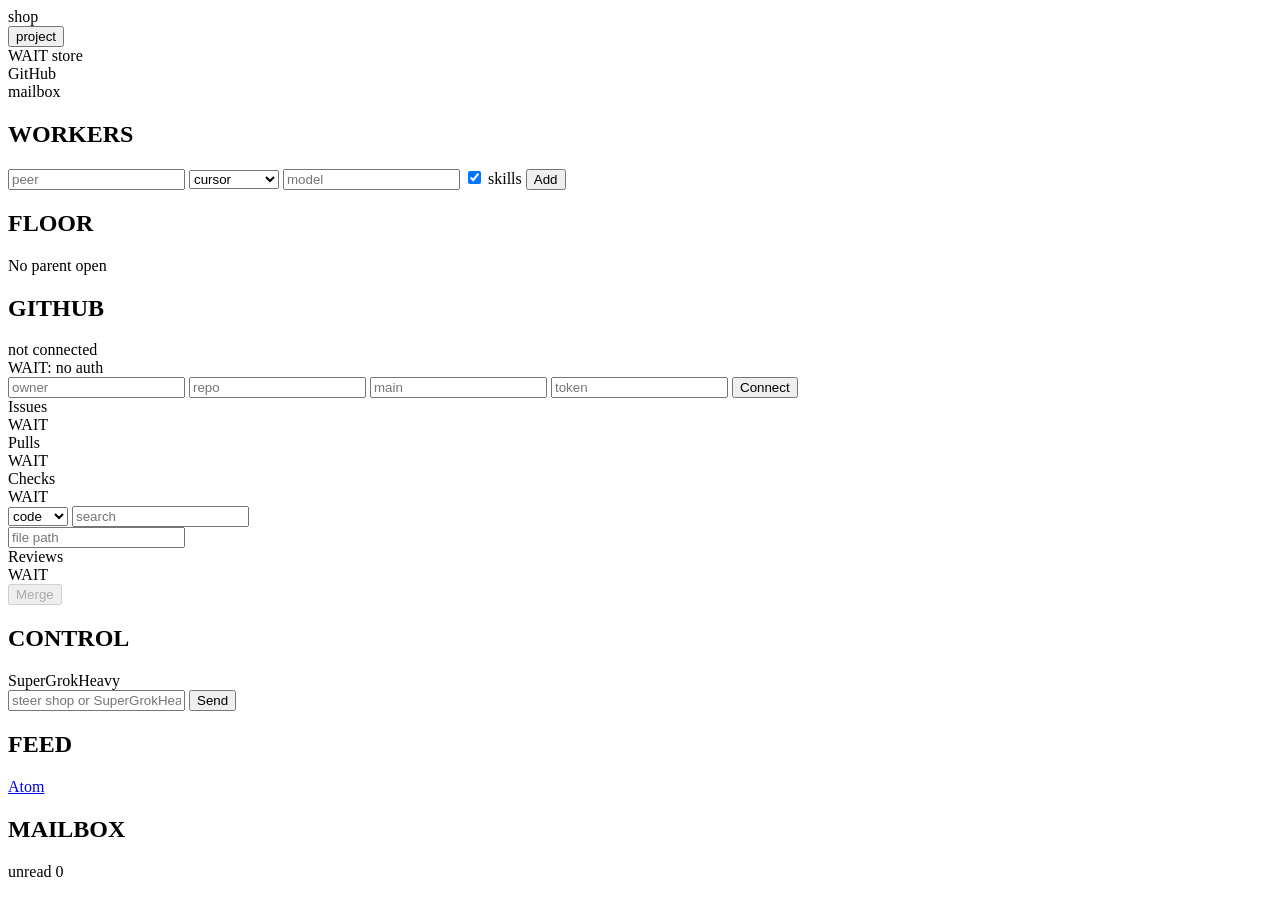
==== src/ui.html @ 8380adb8 "Add command center with SuperGrokHeavy control and project picker. Rewrite shop ui as one typographi" ====
<!DOCTYPE html>
<html lang="en">
<head>
  <meta charset="utf-8">
  <meta name="viewport" content="width=device-width, initial-scale=1">
  <title>shop</title>
  <link rel="stylesheet" href="/ui.css">
</head>
<body>
<div id="command-center">
  <header id="topbar">
    <div class="wordmark">shop</div>
    <button type="button" id="project-switcher" aria-expanded="false">
      <span id="project-name">project</span>
    </button>
    <div id="global-pills">
      <span id="live-pill" class="action-pill wait">WAIT</span>
    </div>
    <div id="top-github">GitHub</div>
    <div id="top-mailbox">mailbox</div>
  </header>

  <div id="project-palette" hidden>
    <div id="project-tabs">
      <button type="button" id="tab-local" class="tab on">LOCAL</button>
      <button type="button" id="tab-github" class="tab">GITHUB</button>
    </div>
    <div id="pane-local">
      <form id="open-folder">
        <label for="open-folder-path">Open folder</label>
        <input id="open-folder-path" name="path" placeholder="/path/to/repo" autocomplete="off">
      </form>
      <div class="label">Recents</div>
      <div id="recents"></div>
    </div>
    <div id="pane-github" hidden>
      <div id="github-projects-wait"></div>
      <form id="github-connect-picker">
        <input name="owner" placeholder="owner">
        <input name="name" placeholder="repo">
        <input name="token" type="password" autocomplete="off" placeholder="token">
        <button type="submit">Connect</button>
      </form>
      <div id="github-repo-list"></div>
    </div>
  </div>

  <div id="stage">
    <section id="workers">
      <h2>WORKERS</h2>
      <div id="worker-roster"></div>
      <form id="add-worker">
        <input name="name" required placeholder="peer">
        <select id="intelligence-backend" name="backend">
          <option value="cursor">cursor</option>
          <option value="cursor-ultra">cursor-ultra</option>
          <option value="grok-ultra">grok-ultra</option>
          <option value="grok-bot">grok-bot</option>
          <option value="grok-build">grok-build</option>
        </select>
        <input id="intelligence-model" name="model" placeholder="model">
        <label class="skills-toggle"><input type="checkbox" name="github_skills" value="1" checked> skills</label>
        <button type="submit">Add</button>
      </form>
      <div id="pill-legend" hidden>
        <span class="action-pill idle">idle</span>
        <span class="action-pill assigned">assigned</span>
        <span class="action-pill working">working</span>
        <span class="action-pill live">live</span>
        <span class="action-pill wait">wait</span>
        <span class="action-pill bounced">bounced</span>
      </div>
    </section>

    <section id="floor">
      <h2>FLOOR</h2>
      <div id="floor-body"></div>
    </section>

    <section id="github">
      <h2>GITHUB</h2>
      <div id="github-repo"></div>
      <div id="github-auth"></div>
      <form id="github-connect">
        <input name="owner" placeholder="owner">
        <input name="name" placeholder="repo">
        <input name="branch" placeholder="main">
        <input name="token" type="password" autocomplete="off" placeholder="token">
        <button type="submit">Connect</button>
      </form>
      <div class="label">Issues</div>
      <div id="github-issues"></div>
      <div class="label">Pulls</div>
      <div id="github-pulls"></div>
      <div class="label">Checks</div>
      <div id="github-checks"></div>
      <form id="github-search">
        <select name="kind">
          <option value="code">code</option>
          <option value="issues">issues</option>
          <option value="pulls">pulls</option>
        </select>
        <input name="q" placeholder="search" autocomplete="off">
      </form>
      <div id="github-search-results"></div>
      <form id="github-file">
        <input name="path" placeholder="file path" autocomplete="off">
      </form>
      <div id="github-file-body"></div>
      <div class="label">Reviews</div>
      <div id="github-reviews"></div>
      <form id="github-merge">
        <input type="hidden" name="parent" id="merge-parent" value="">
        <button type="submit" id="merge-btn" class="text-control" disabled>Merge</button>
      </form>
    </section>

    <section id="control">
      <h2>CONTROL</h2>
      <div class="sub">SuperGrokHeavy</div>
      <div id="steer-log"></div>
      <form id="steer-form">
        <input id="steer-input" name="text" autocomplete="off" placeholder="steer shop or SuperGrokHeavy">
        <button type="submit">Send</button>
      </form>
    </section>
  </div>

  <section id="feed">
    <h2>FEED</h2>
    <a class="atom" href="/feed.xml">Atom</a>
    <div id="feed-list"></div>
  </section>

  <footer id="mailbox">
    <h2>MAILBOX</h2>
    <div id="mailbox-peers"></div>
  </footer>
</div>
<script>
const BACKENDS = ['cursor','cursor-ultra','grok-ultra','grok-bot','grok-build'];
function esc(s){ return String(s==null?'':s).replace(/[&<>"]/g, c => ({'&':'&amp;','<':'&lt;','>':'&gt;','"':'&quot;'}[c])); }
function asList(v){
  if (v == null) return null;
  if (Array.isArray(v)) return v;
  if (v.items && Array.isArray(v.items)) return v.items;
  if (v.check_runs && Array.isArray(v.check_runs)) return v.check_runs;
  if (typeof v === 'string') return null;
  if (v.WAIT || v.error) return null;
  return null;
}
function waitOf(v){
  if (v == null) return 'WAIT';
  if (typeof v === 'string' && /^WAIT/i.test(v)) return v;
  if (v.WAIT) return String(v.WAIT);
  if (v.error) return String(v.error);
  return null;
}
function countLabel(n){ return (n==null) ? 'WAIT' : String(n); }
async function j(url, opt){
  const r = await fetch(url, opt);
  const t = await r.text();
  try { return JSON.parse(t); } catch { return { error: t }; }
}
function pillClass(action){
  const a = String(action||'wait').toLowerCase();
  if (['idle','assigned','working','live','wait','bounced'].includes(a)) return a;
  return 'wait';
}
function renderList(el, data, line){
  const w = waitOf(data);
  const arr = asList(data);
  if (arr) {
    if (!arr.length) { el.innerHTML = '<div class="quiet">none</div>'; return; }
    el.innerHTML = arr.slice(0, 24).map(line).join('');
    return;
  }
  el.innerHTML = '<div class="wait">' + esc(w || 'WAIT') + '</div>';
}
function timeOf(ev){
  const at = ev && ev.at ? String(ev.at) : '';
  return at.length >= 19 ? at.slice(11,19) : at;
}

let selectedPull = null;

async function refresh(){
  let st;
  try { st = await j('/api/status'); }
  catch { st = { store_ok:false, waits:['WAIT: store unreadable'] }; }

  const storeOk = st.store_ok !== false;
  const mailOk = !!(st.mailbox && st.mailbox.present && !st.mailbox.wait);
  const pill = document.getElementById('live-pill');
  const gp = document.getElementById('global-pills');
  if (storeOk && mailOk) {
    pill.textContent = 'LIVE';
    pill.className = 'action-pill live';
  } else {
    const miss = (st.waits && st.waits[0]) || (st.mailbox && st.mailbox.wait) || 'WAIT store';
    pill.textContent = String(miss).replace(/^WAIT:\s*/,'WAIT ');
    pill.className = 'action-pill wait';
  }
  let extra = '';
  if (st.github && st.github.wait) extra += '<span class="action-pill wait">'+esc(st.github.wait.replace(/^WAIT:\\s*/, 'WAIT '))+'</span>';
  gp.innerHTML = pill.outerHTML + extra;

  const proj = st.project || {};
  document.getElementById('project-name').textContent = proj.name || proj.path || 'project';
  document.getElementById('top-github').textContent = (st.github && st.github.repo) ? st.github.repo : 'GitHub';
  const mb = st.mailbox && st.mailbox.root ? st.mailbox.root.split(/[\\\\/]/).slice(-2).join('/') : 'mailbox';
  document.getElementById('top-mailbox').textContent = mb;

  const roster = document.getElementById('worker-roster');
  const workers = st.workers || [];
  roster.innerHTML = workers.map(w => {
    const action = pillClass(w.action);
    const intel = w.intelligence || {};
    const skills = w.github_skills !== false;
    return `<div class="worker-line">
      <span class="peer">${esc(w.peer)}</span>
      <form class="intel" action="/workers/${encodeURIComponent(w.peer)}/intelligence" method="post">
        <select name="backend">${BACKENDS.map(b => `<option value="${b}" ${intel.backend===b?'selected':''}>${b}</option>`).join('')}</select>
        <input name="model" value="${esc(intel.model||'')}" placeholder="model">
      </form>
      <form class="skills" action="/workers/${encodeURIComponent(w.peer)}/github-skills" method="post">
        <label><input type="checkbox" name="enabled" value="1" ${skills?'checked':''}> gh</label>
      </form>
      <span class="action-pill ${action}${action==='working'||action==='live'?' breathe':''}">${esc(action)}</span>
    </div>`;
  }).join('');

  const floor = document.getElementById('floor-body');
  const parents = st.parents || [];
  if (!parents.length) floor.innerHTML = '<div class="floor-headline">No parent open</div>';
  else floor.innerHTML = parents.map(p => {
    const kids = (p.children||[]).map(c =>
      `<div class="child-line"><span>${esc(c.id)}</span><span>${esc(c.state)}</span><span>${esc(c.peer)}</span></div>`
    ).join('');
    const claims = (st.claims||[]).filter(x => x.parent_id===p.id);
    const chips = claims.flatMap(x => x.paths||[]).map(path => `<span class="chip">${esc(path)}</span>`).join('');
    return `<div class="floor-headline">${esc(p.id)} <span class="floor-state">${esc(p.state)}</span></div>${kids}${chips?`<div class="chips">${chips}</div>`:''}`;
  }).join('');

  const verified = parents.find(p => p.state === 'VERIFIED');
  document.getElementById('merge-parent').value = verified ? verified.id : '';
  document.getElementById('merge-btn').disabled = !verified;

  const box = document.getElementById('mailbox-peers');
  if (st.mailbox && st.mailbox.wait) box.innerHTML = `<span class="wait">${esc(st.mailbox.wait)}</span>`;
  else if (st.mailbox && st.mailbox.peers && st.mailbox.peers.length) {
    box.innerHTML = st.mailbox.peers.map(p => `<span>${esc(p.peer)} <b>${p.unread}</b></span>`).join('');
  } else box.innerHTML = '<span>unread 0</span>';

  const feed = document.getElementById('feed-list');
  const events = st.events || [];
  feed.innerHTML = events.map(e =>
    `<div class="feed-line"><time>${esc(timeOf(e))}</time><span>${esc(e.title || e.op || 'event')}</span><span class="det">${esc([e.peer,e.parent,e.child,e.repo].filter(Boolean).join('  '))}</span></div>`
  ).join('');

  refreshGithub();
  refreshSteer();
  refreshProject();
}

async function refreshGithub(){
  const g = await j(selectedPull ? '/api/github?pull='+encodeURIComponent(selectedPull) : '/api/github');
  document.getElementById('github-repo').textContent = g.repo || 'not connected';
  document.getElementById('github-auth').innerHTML = g.wait
    ? `<div class="wait">${esc(g.wait)}</div>`
    : (g.authenticated ? '<div class="quiet">authenticated</div>' : '<div class="wait">WAIT: no auth</div>');
  renderList(document.getElementById('github-issues'), g.issues, it =>
    `<div class="gh-line"><span class="num">${esc(it.number||'')}</span><span>${esc(it.title||it.name||JSON.stringify(it).slice(0,80))}</span></div>`);
  renderList(document.getElementById('github-pulls'), g.pulls, it =>
    `<div class="gh-line pull" data-n="${esc(it.number||'')}">#${esc(it.number||'')} ${esc(it.title||'')}</div>`);
  renderList(document.getElementById('github-checks'), g.checks, it =>
    `<div class="gh-line">${esc(it.name||it.context||'check')} ${esc(it.conclusion||it.state||it.status||'')}</div>`);
  const rev = document.getElementById('github-reviews');
  const reviews = asList(g.reviews) || [];
  const comments = asList(g.comments) || [];
  if (!reviews.length && !comments.length) {
    rev.innerHTML = '<div class="quiet">' + esc(waitOf(g.reviews) || 'none') + '</div>';
  } else {
    rev.innerHTML = reviews.map(r => `<div class="gh-line">${esc(r.user && r.user.login || r.state || 'review')} ${esc(r.state||'')}</div>`).join('')
      + comments.map(c => `<div class="gh-line">${esc(c.user && c.user.login || '')} ${esc((c.body||'').slice(0,120))}</div>`).join('');
  }
  if (g.merge_parent) document.getElementById('merge-parent').value = g.merge_parent;
  document.getElementById('merge-btn').disabled = !g.merge_enabled;
}

async function refreshSteer(){
  const s = await j('/api/steer');
  const lines = s.lines || [];
  document.getElementById('steer-log').innerHTML = lines.map(l =>
    `<div class="steer-line ${esc(l.role||'')}"><span class="who">${esc(l.role==='user'?'you': l.role==='shop'?'shop':'SuperGrokHeavy')}</span><span>${esc(l.text||'')}</span>${l.wait?`<span class="wait">${esc(l.wait)}</span>`:''}</div>`
  ).join('');
  const log = document.getElementById('steer-log');
  log.scrollTop = log.scrollHeight;
}

async function refreshProject(){
  const p = await j('/api/projects');
  const rec = document.getElementById('recents');
  const items = p.local_recents || [];
  rec.innerHTML = items.length
    ? items.map(r => `<button type="button" class="recent" data-path="${esc(r.path)}">${esc(r.name||r.path)} <span class="quiet">${esc(r.path)}</span></button>`).join('')
    : '<div class="quiet">none</div>';
  const waitEl = document.getElementById('github-projects-wait');
  const gl = document.getElementById('github-repo-list');
  if (typeof p.github === 'string') {
    waitEl.innerHTML = '<div class="wait">'+esc(p.github)+'</div>';
    gl.innerHTML = '';
    return;
  }
  waitEl.innerHTML = '';
  const repos = Array.isArray(p.github) ? p.github : [];
  gl.innerHTML = repos.length
    ? repos.map(s => `<button type="button" class="recent" data-repo="${esc(s)}">${esc(s)}</button>`).join('')
    : '<div class="quiet">none</div>';
}

document.getElementById('add-worker').addEventListener('submit', async (e) => {
  e.preventDefault();
  const fd = new FormData(e.target);
  const name = String(fd.get('name')||'').trim();
  await j('/api/workers', { method:'POST', headers:{'Content-Type':'application/json'},
    body: JSON.stringify({ name, peer: name, backend: fd.get('backend'), model: fd.get('model')||'', github_skills: fd.get('github_skills') ? '1' : '0' }) });
  e.target.reset();
  refresh();
});
document.getElementById('worker-roster').addEventListener('change', async (e) => {
  const form = e.target.closest('form');
  if (!form) return;
  const fd = new FormData(form);
  if (form.classList.contains('skills')) {
    await fetch(form.action, { method:'POST', headers:{'Content-Type':'application/json'},
      body: JSON.stringify({ enabled: fd.get('enabled') ? '1' : '0' }) });
  } else {
    await fetch(form.action, { method:'POST', body: new URLSearchParams(fd) });
  }
  refresh();
});
document.getElementById('github-connect').addEventListener('submit', async (e) => {
  e.preventDefault();
  const fd = new FormData(e.target);
  await j('/api/github/connect', { method:'POST', headers:{'Content-Type':'application/json'},
    body: JSON.stringify({ owner: fd.get('owner'), name: fd.get('name'), branch: fd.get('branch'), token: fd.get('token') }) });
  refresh();
});
document.getElementById('github-merge').addEventListener('submit', async (e) => {
  e.preventDefault();
  if (document.getElementById('merge-btn').disabled) return;
  await j('/api/github/merge', { method:'POST', headers:{'Content-Type':'application/json'},
    body: JSON.stringify({ parent: document.getElementById('merge-parent').value }) });
  refresh();
});
document.getElementById('github-search').addEventListener('submit', async (e) => {
  e.preventDefault();
  const fd = new FormData(e.target);
  const data = await j('/api/github/search?kind='+encodeURIComponent(fd.get('kind'))+'&q='+encodeURIComponent(fd.get('q')));
  renderList(document.getElementById('github-search-results'), data, it =>
    `<div class="gh-line">${esc(it.name||it.path||it.title||it.html_url||'')}</div>`);
});
document.getElementById('github-file').addEventListener('submit', async (e) => {
  e.preventDefault();
  const fd = new FormData(e.target);
  const data = await j('/api/github/file?path='+encodeURIComponent(fd.get('path')));
  const el = document.getElementById('github-file-body');
  if (data.WAIT) { el.innerHTML = '<div class="wait">'+esc(data.WAIT)+'</div>'; return; }
  const name = data.name || data.path || fd.get('path');
  const content = data.content ? atob(data.content.replace(/\\n/g,'')) : (data.ok ? 'ok' : '');
  const arr = asList(data);
  if (arr) { renderList(el, data, it => `<div class="gh-line">${esc(it.name||it.path||'')}</div>`); return; }
  el.innerHTML = `<div class="gh-line">${esc(name)}</div><div class="file-peek">${esc((content||'').slice(0,2000))}</div>`;
});
document.getElementById('github-pulls').addEventListener('click', (e) => {
  const row = e.target.closest('.pull');
  if (!row) return;
  selectedPull = row.getAttribute('data-n');
  refreshGithub();
});
document.getElementById('steer-form').addEventListener('submit', async (e) => {
  e.preventDefault();
  const input = document.getElementById('steer-input');
  const text = input.value.trim();
  if (!text) return;
  await j('/api/steer', { method:'POST', headers:{'Content-Type':'application/json'}, body: JSON.stringify({ text }) });
  input.value = '';
  refreshSteer();
  refresh();
});
document.getElementById('project-switcher').addEventListener('click', () => {
  const pal = document.getElementById('project-palette');
  pal.hidden = !pal.hidden;
  document.getElementById('project-switcher').setAttribute('aria-expanded', pal.hidden ? 'false' : 'true');
});
document.getElementById('tab-local').addEventListener('click', () => {
  document.getElementById('tab-local').classList.add('on');
  document.getElementById('tab-github').classList.remove('on');
  document.getElementById('pane-local').hidden = false;
  document.getElementById('pane-github').hidden = true;
});
document.getElementById('tab-github').addEventListener('click', () => {
  document.getElementById('tab-github').classList.add('on');
  document.getElementById('tab-local').classList.remove('on');
  document.getElementById('pane-local').hidden = true;
  document.getElementById('pane-github').hidden = false;
});
document.getElementById('open-folder').addEventListener('submit', async (e) => {
  e.preventDefault();
  const path = new FormData(e.target).get('path');
  await j('/api/project/open', { method:'POST', headers:{'Content-Type':'application/json'}, body: JSON.stringify({ kind: 'local', path }) });
  document.getElementById('project-palette').hidden = true;
  refresh();
});
document.getElementById('recents').addEventListener('click', async (e) => {
  const b = e.target.closest('[data-path]');
  if (!b) return;
  await j('/api/project/open', { method:'POST', headers:{'Content-Type':'application/json'}, body: JSON.stringify({ kind: 'local', path: b.getAttribute('data-path') }) });
  document.getElementById('project-palette').hidden = true;
  refresh();
});
document.getElementById('github-repo-list').addEventListener('click', async (e) => {
  const b = e.target.closest('[data-repo]');
  if (!b) return;
  await j('/api/project/open', { method:'POST', headers:{'Content-Type':'application/json'}, body: JSON.stringify({ kind: 'github', repo: b.getAttribute('data-repo') }) });
  document.getElementById('project-palette').hidden = true;
  refresh();
});
document.getElementById('github-connect-picker').addEventListener('submit', async (e) => {
  e.preventDefault();
  const fd = new FormData(e.target);
  await j('/api/github/connect', { method:'POST', headers:{'Content-Type':'application/json'},
    body: JSON.stringify({ owner: fd.get('owner'), name: fd.get('name'), token: fd.get('token') }) });
  refreshProject();
});
refresh();
setInterval(refresh, 2000);
</script>
</body>
</html>
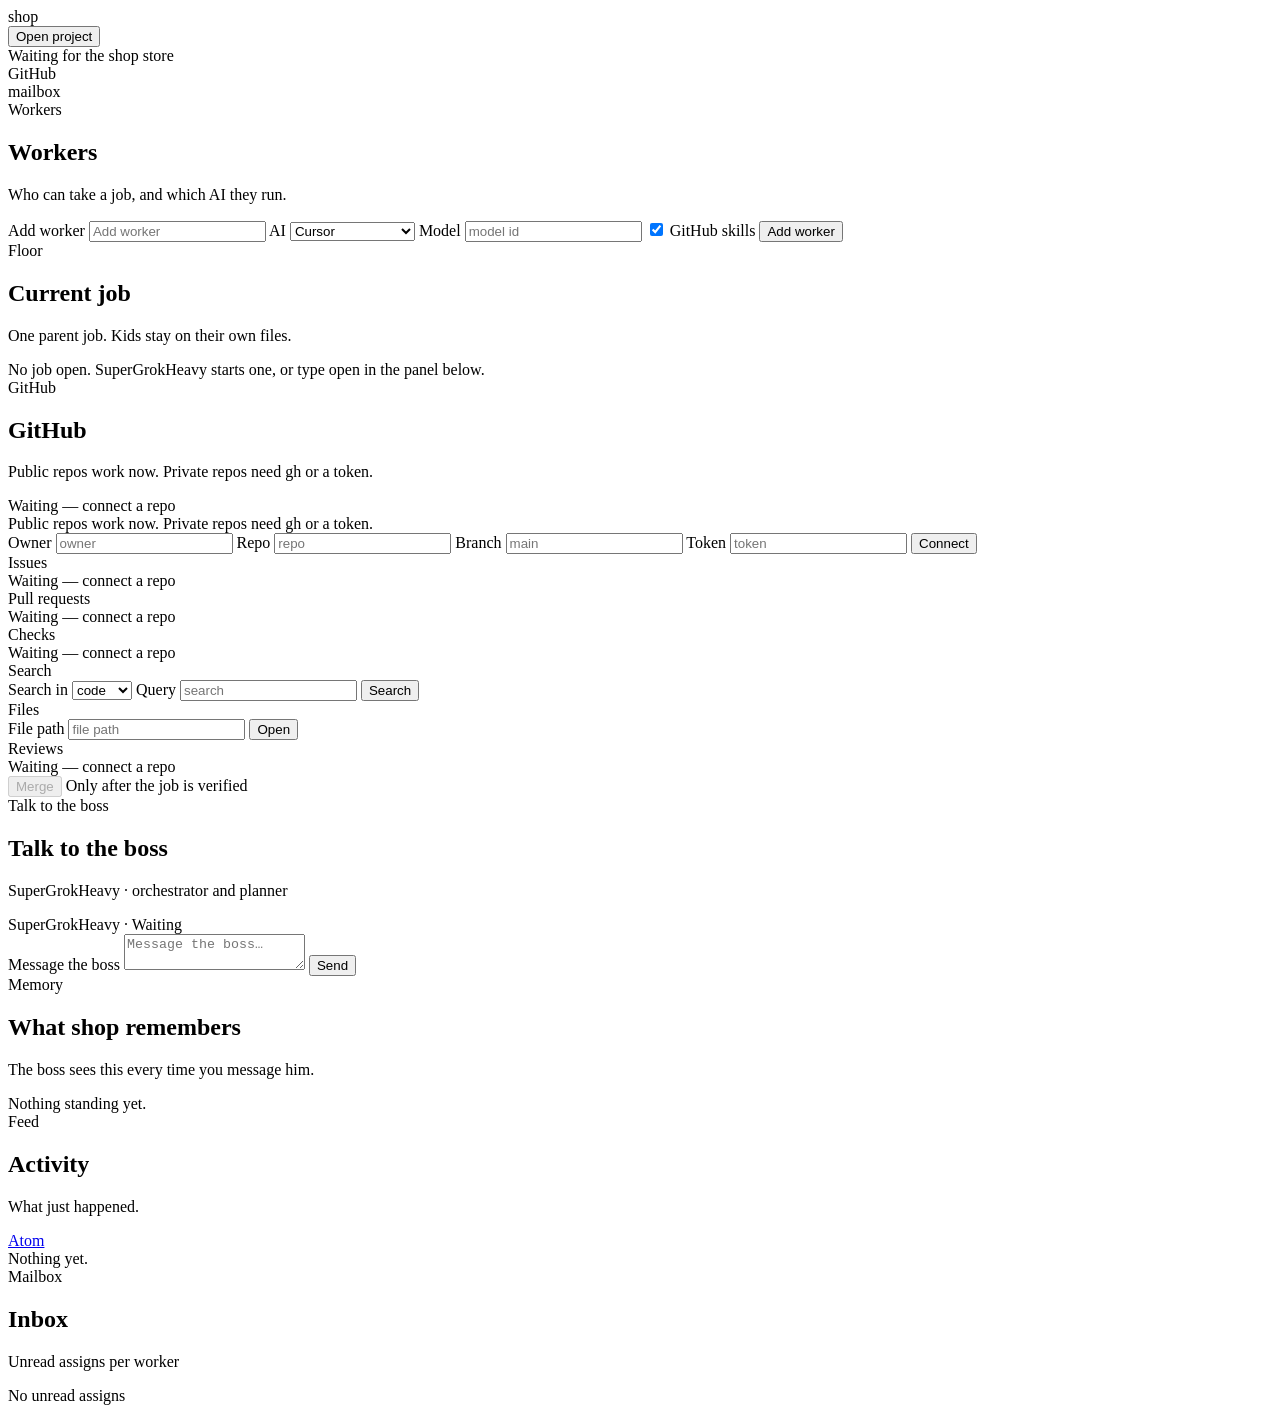
==== commit 267e7a27: "Add shop memory, floor memory, boss chat, and reply ingest. Shop memory stores standing facts and da" ====
--- a/src/ui.html
+++ b/src/ui.html
@@ -10,8 +10,8 @@
 <div id="command-center">
   <header id="topbar">
     <div class="wordmark">shop</div>
-    <button type="button" id="project-switcher" aria-expanded="false">
-      <span id="project-name">project</span>
+    <button type="button" id="project-switcher" aria-expanded="false" aria-controls="project-palette">
+      <span id="project-name">Open project</span>
     </button>
     <div id="global-pills">
       <span id="live-pill" class="action-pill wait">WAIT</span>
@@ -21,9 +21,10 @@
   </header>
 
   <div id="project-palette" hidden>
+    <p class="help">A folder on this machine, or a GitHub repo.</p>
     <div id="project-tabs">
-      <button type="button" id="tab-local" class="tab on">LOCAL</button>
-      <button type="button" id="tab-github" class="tab">GITHUB</button>
+      <button type="button" id="tab-local" class="tab on">This computer</button>
+      <button type="button" id="tab-github" class="tab">GitHub</button>
     </div>
     <div id="pane-local">
       <form id="open-folder">
@@ -36,9 +37,9 @@
     <div id="pane-github" hidden>
       <div id="github-projects-wait"></div>
       <form id="github-connect-picker">
-        <input name="owner" placeholder="owner">
-        <input name="name" placeholder="repo">
-        <input name="token" type="password" autocomplete="off" placeholder="token">
+        <label class="sr">Owner <input name="owner" placeholder="owner" autocomplete="off"></label>
+        <label class="sr">Repo <input name="name" placeholder="repo" autocomplete="off"></label>
+        <label class="sr">Token <input name="token" type="password" autocomplete="off" placeholder="token"></label>
         <button type="submit">Connect</button>
       </form>
       <div id="github-repo-list"></div>
@@ -47,20 +48,24 @@
 
   <div id="stage">
     <section id="workers">
-      <h2>WORKERS</h2>
+      <div class="label">Workers</div>
+      <h2>Workers</h2>
+      <p class="help">Who can take a job, and which AI they run.</p>
       <div id="worker-roster"></div>
       <form id="add-worker">
-        <input name="name" required placeholder="peer">
-        <select id="intelligence-backend" name="backend">
-          <option value="cursor">cursor</option>
-          <option value="cursor-ultra">cursor-ultra</option>
-          <option value="grok-ultra">grok-ultra</option>
-          <option value="grok-bot">grok-bot</option>
-          <option value="grok-build">grok-build</option>
-        </select>
-        <input id="intelligence-model" name="model" placeholder="model">
-        <label class="skills-toggle"><input type="checkbox" name="github_skills" value="1" checked> skills</label>
-        <button type="submit">Add</button>
+        <label class="sr">Add worker <input name="name" required placeholder="Add worker" autocomplete="off"></label>
+        <label class="sr">AI
+          <select id="intelligence-backend" name="backend" aria-label="AI">
+            <option value="cursor">Cursor</option>
+            <option value="cursor-ultra">Cursor Ultra</option>
+            <option value="grok-ultra">Grok Ultra</option>
+            <option value="grok-bot">Grok Bot</option>
+            <option value="grok-build">SuperGrokHeavy</option>
+          </select>
+        </label>
+        <label class="sr">Model <input id="intelligence-model" name="model" placeholder="model id" autocomplete="off"></label>
+        <label class="skills-toggle"><input type="checkbox" name="github_skills" value="1" checked> GitHub skills</label>
+        <button type="submit">Add worker</button>
       </form>
       <div id="pill-legend" hidden>
         <span class="action-pill idle">idle</span>
@@ -73,38 +78,48 @@
     </section>
 
     <section id="floor">
-      <h2>FLOOR</h2>
+      <div class="label">Floor</div>
+      <h2>Current job</h2>
+      <p class="help">One parent job. Kids stay on their own files.</p>
       <div id="floor-body"></div>
     </section>
 
     <section id="github">
-      <h2>GITHUB</h2>
+      <div class="label">GitHub</div>
+      <h2>GitHub</h2>
+      <p class="help">Public repos work now. Private repos need gh or a token.</p>
       <div id="github-repo"></div>
       <div id="github-auth"></div>
       <form id="github-connect">
-        <input name="owner" placeholder="owner">
-        <input name="name" placeholder="repo">
-        <input name="branch" placeholder="main">
-        <input name="token" type="password" autocomplete="off" placeholder="token">
+        <label class="sr">Owner <input name="owner" placeholder="owner" autocomplete="off"></label>
+        <label class="sr">Repo <input name="name" placeholder="repo" autocomplete="off"></label>
+        <label class="sr">Branch <input name="branch" placeholder="main" autocomplete="off"></label>
+        <label class="sr">Token <input name="token" type="password" autocomplete="off" placeholder="token"></label>
         <button type="submit">Connect</button>
       </form>
       <div class="label">Issues</div>
       <div id="github-issues"></div>
-      <div class="label">Pulls</div>
+      <div class="label">Pull requests</div>
       <div id="github-pulls"></div>
       <div class="label">Checks</div>
       <div id="github-checks"></div>
+      <div class="label">Search</div>
       <form id="github-search">
-        <select name="kind">
-          <option value="code">code</option>
-          <option value="issues">issues</option>
-          <option value="pulls">pulls</option>
-        </select>
-        <input name="q" placeholder="search" autocomplete="off">
+        <label class="sr">Search in
+          <select name="kind" aria-label="Search in">
+            <option value="code">code</option>
+            <option value="issues">issues</option>
+            <option value="pulls">pulls</option>
+          </select>
+        </label>
+        <label class="sr">Query <input name="q" placeholder="search" autocomplete="off"></label>
+        <button type="submit">Search</button>
       </form>
       <div id="github-search-results"></div>
+      <div class="label">Files</div>
       <form id="github-file">
-        <input name="path" placeholder="file path" autocomplete="off">
+        <label class="sr">File path <input name="path" placeholder="file path" autocomplete="off"></label>
+        <button type="submit">Open</button>
       </form>
       <div id="github-file-body"></div>
       <div class="label">Reviews</div>
@@ -112,28 +127,44 @@
       <form id="github-merge">
         <input type="hidden" name="parent" id="merge-parent" value="">
         <button type="submit" id="merge-btn" class="text-control" disabled>Merge</button>
+        <span class="help">Only after the job is verified</span>
       </form>
     </section>
 
     <section id="control">
-      <h2>CONTROL</h2>
-      <div class="sub">SuperGrokHeavy</div>
-      <div id="steer-log"></div>
-      <form id="steer-form">
-        <input id="steer-input" name="text" autocomplete="off" placeholder="steer shop or SuperGrokHeavy">
-        <button type="submit">Send</button>
-      </form>
+      <div class="label">Talk to the boss</div>
+      <h2>Talk to the boss</h2>
+      <p class="help">SuperGrokHeavy · orchestrator and planner</p>
+      <div id="boss-status">SuperGrokHeavy · Waiting</div>
+      <div id="chat">
+        <div id="transcript" aria-live="polite"></div>
+        <form id="composer">
+          <label class="sr" for="steer-input">Message the boss</label>
+          <textarea id="steer-input" name="text" rows="2" autocomplete="off" placeholder="Message the boss…"></textarea>
+          <button type="submit" id="send">Send</button>
+        </form>
+      </div>
+      <section id="memory">
+        <div class="label">Memory</div>
+        <h2>What shop remembers</h2>
+        <p class="help">The boss sees this every time you message him.</p>
+        <div id="memory-body"></div>
+      </section>
     </section>
   </div>
 
   <section id="feed">
-    <h2>FEED</h2>
+    <div class="label">Feed</div>
+    <h2>Activity</h2>
+    <p class="help">What just happened.</p>
     <a class="atom" href="/feed.xml">Atom</a>
     <div id="feed-list"></div>
   </section>
 
   <footer id="mailbox">
-    <h2>MAILBOX</h2>
+    <div class="label">Mailbox</div>
+    <h2>Inbox</h2>
+    <p class="help">Unread assigns per worker</p>
     <div id="mailbox-peers"></div>
   </footer>
 </div>
@@ -167,15 +198,53 @@
   if (['idle','assigned','working','live','wait','bounced'].includes(a)) return a;
   return 'wait';
 }
-function renderList(el, data, line){
+function pillWord(action){
+  return ({idle:'Idle',assigned:'Assigned',working:'Working',live:'Live',wait:'Waiting',bounced:'Bounced'})[pillClass(action)] || 'Waiting';
+}
+function aiWords(backend){
+  return ({cursor:'Cursor','cursor-ultra':'Cursor Ultra','grok-ultra':'Grok Ultra','grok-bot':'Grok Bot','grok-build':'SuperGrokHeavy'})[backend] || backend || 'AI';
+}
+function waitWords(raw){
+  const s = String(raw||'');
+  if (/mailbox/i.test(s)) return 'Mailbox not found';
+  if (/token|sign-in|auth|gh /i.test(s)) return 'Waiting for GitHub sign-in';
+  if (/store/i.test(s)) return 'Waiting for the shop store';
+  if (/not connected/i.test(s)) return 'Waiting — connect a repo';
+  const t = s.replace(/^WAIT:\s*/i,'').trim();
+  return t ? ('Waiting — ' + t) : 'Waiting';
+}
+function eventSentence(e){
+  const op = e && (e.title || e.op) || '';
+  const who = e && (e.peer || e.parent || e.repo) || '';
+  const map = {
+    'worker added': 'A worker was added to the roster.',
+    'intelligence assigned': 'A worker’s AI was changed.',
+    'parent open': 'A parent job was opened.',
+    'split': 'Work was split into a child.',
+    'assign written': 'An assign was written to the inbox.',
+    'accept': 'A child handoff was accepted.',
+    'bounce': 'A child was bounced back.',
+    'join': 'The join barrier was checked.',
+    'reduce': 'The parent was reduced.',
+    'verify': 'Verify ran on the parent.',
+    'github connect': 'A GitHub repo was connected.',
+    'mailbox WAIT': 'Mailbox was missing for an assign.',
+    'merge blocked': 'Merge stayed blocked.',
+    'merge allowed': 'Merge was recorded.',
+    'close': 'The parent job was closed.'
+  };
+  const base = map[op] || (op ? String(op) : 'Something was recorded.');
+  return who ? base.replace(/\.$/, '') + ' (' + who + ').' : base;
+}
+function renderList(el, data, line, emptyWait){
   const w = waitOf(data);
   const arr = asList(data);
   if (arr) {
-    if (!arr.length) { el.innerHTML = '<div class="quiet">none</div>'; return; }
+    if (!arr.length) { el.innerHTML = '<div class="quiet">None yet</div>'; return; }
     el.innerHTML = arr.slice(0, 24).map(line).join('');
     return;
   }
-  el.innerHTML = '<div class="wait">' + esc(w || 'WAIT') + '</div>';
+  el.innerHTML = '<div class="quiet">' + esc(emptyWait || (w ? waitWords(w) : 'Waiting — connect a repo')) + '</div>';
 }
 function timeOf(ev){
   const at = ev && ev.at ? String(ev.at) : '';
@@ -197,16 +266,18 @@
     pill.textContent = 'LIVE';
     pill.className = 'action-pill live';
   } else {
-    const miss = (st.waits && st.waits[0]) || (st.mailbox && st.mailbox.wait) || 'WAIT store';
-    pill.textContent = String(miss).replace(/^WAIT:\s*/,'WAIT ');
+    const miss = (st.mailbox && st.mailbox.wait) || (st.waits && st.waits[0]) || 'store';
+    pill.textContent = waitWords(miss);
     pill.className = 'action-pill wait';
   }
   let extra = '';
-  if (st.github && st.github.wait) extra += '<span class="action-pill wait">'+esc(st.github.wait.replace(/^WAIT:\\s*/, 'WAIT '))+'</span>';
+  if (st.github && st.github.wait && /token|auth|sign-in/i.test(String(st.github.wait))) {
+    extra += '<span class="action-pill wait">Waiting for GitHub sign-in</span>';
+  }
   gp.innerHTML = pill.outerHTML + extra;
 
   const proj = st.project || {};
-  document.getElementById('project-name').textContent = proj.name || proj.path || 'project';
+  document.getElementById('project-name').textContent = proj.name || proj.path || 'Open project';
   document.getElementById('top-github').textContent = (st.github && st.github.repo) ? st.github.repo : 'GitHub';
   const mb = st.mailbox && st.mailbox.root ? st.mailbox.root.split(/[\\\\/]/).slice(-2).join('/') : 'mailbox';
   document.getElementById('top-mailbox').textContent = mb;
@@ -217,31 +288,26 @@
     const action = pillClass(w.action);
     const intel = w.intelligence || {};
     const skills = w.github_skills !== false;
+    const reason = action === 'idle' ? '' : esc((w.action_reason || '').split(/\s+/).slice(0,8).join(' '));
     return `<div class="worker-line">
       <span class="peer">${esc(w.peer)}</span>
       <form class="intel" action="/workers/${encodeURIComponent(w.peer)}/intelligence" method="post">
-        <select name="backend">${BACKENDS.map(b => `<option value="${b}" ${intel.backend===b?'selected':''}>${b}</option>`).join('')}</select>
-        <input name="model" value="${esc(intel.model||'')}" placeholder="model">
+        <label class="sr">AI
+          <select name="backend" aria-label="AI">${BACKENDS.map(b => `<option value="${b}" ${intel.backend===b?'selected':''}>${aiWords(b)}</option>`).join('')}</select>
+        </label>
+        <label class="sr">Model <input name="model" value="${esc(intel.model||'')}" placeholder="model id"></label>
       </form>
       <form class="skills" action="/workers/${encodeURIComponent(w.peer)}/github-skills" method="post">
-        <label><input type="checkbox" name="enabled" value="1" ${skills?'checked':''}> gh</label>
-      </form>
-      <span class="action-pill ${action}${action==='working'||action==='live'?' breathe':''}">${esc(action)}</span>
+        <label><input type="checkbox" name="enabled" value="1" ${skills?'checked':''}> GitHub skills</label>
+      </form>
+      <span class="state">
+        <span class="action-pill ${action}${action==='working'||action==='live'?' breathe':''}">${pillWord(action)}</span>
+        ${reason ? `<span class="reason">${reason}</span>` : ''}
+      </span>
     </div>`;
   }).join('');
 
-  const floor = document.getElementById('floor-body');
   const parents = st.parents || [];
-  if (!parents.length) floor.innerHTML = '<div class="floor-headline">No parent open</div>';
-  else floor.innerHTML = parents.map(p => {
-    const kids = (p.children||[]).map(c =>
-      `<div class="child-line"><span>${esc(c.id)}</span><span>${esc(c.state)}</span><span>${esc(c.peer)}</span></div>`
-    ).join('');
-    const claims = (st.claims||[]).filter(x => x.parent_id===p.id);
-    const chips = claims.flatMap(x => x.paths||[]).map(path => `<span class="chip">${esc(path)}</span>`).join('');
-    return `<div class="floor-headline">${esc(p.id)} <span class="floor-state">${esc(p.state)}</span></div>${kids}${chips?`<div class="chips">${chips}</div>`:''}`;
-  }).join('');
-
   const verified = parents.find(p => p.state === 'VERIFIED');
   document.getElementById('merge-parent').value = verified ? verified.id : '';
   document.getElementById('merge-btn').disabled = !verified;
@@ -250,36 +316,39 @@
   if (st.mailbox && st.mailbox.wait) box.innerHTML = `<span class="wait">${esc(st.mailbox.wait)}</span>`;
   else if (st.mailbox && st.mailbox.peers && st.mailbox.peers.length) {
     box.innerHTML = st.mailbox.peers.map(p => `<span>${esc(p.peer)} <b>${p.unread}</b></span>`).join('');
-  } else box.innerHTML = '<span>unread 0</span>';
+  }   else box.innerHTML = '<span>No unread assigns</span>';
 
   const feed = document.getElementById('feed-list');
   const events = st.events || [];
-  feed.innerHTML = events.map(e =>
-    `<div class="feed-line"><time>${esc(timeOf(e))}</time><span>${esc(e.title || e.op || 'event')}</span><span class="det">${esc([e.peer,e.parent,e.child,e.repo].filter(Boolean).join('  '))}</span></div>`
-  ).join('');
+  feed.innerHTML = events.length
+    ? events.map(e => `<div class="feed-line"><time>${esc(timeOf(e))}</time><span>${esc(eventSentence(e))}</span></div>`).join('')
+    : '<div class="quiet">Nothing yet.</div>';
 
   refreshGithub();
+  refreshFloor();
   refreshSteer();
+  refreshMemory();
   refreshProject();
 }
 
 async function refreshGithub(){
   const g = await j(selectedPull ? '/api/github?pull='+encodeURIComponent(selectedPull) : '/api/github');
-  document.getElementById('github-repo').textContent = g.repo || 'not connected';
-  document.getElementById('github-auth').innerHTML = g.wait
-    ? `<div class="wait">${esc(g.wait)}</div>`
-    : (g.authenticated ? '<div class="quiet">authenticated</div>' : '<div class="wait">WAIT: no auth</div>');
+  document.getElementById('github-repo').textContent = g.repo || 'Waiting — connect a repo';
+  document.getElementById('github-auth').innerHTML = g.authenticated
+    ? '<div class="quiet">Signed in. Private repos are available.</div>'
+    : '<div class="quiet">Public repos work now. Private repos need gh or a token.</div>';
+  const empty = g.repo ? 'None yet' : 'Waiting — connect a repo';
   renderList(document.getElementById('github-issues'), g.issues, it =>
-    `<div class="gh-line"><span class="num">${esc(it.number||'')}</span><span>${esc(it.title||it.name||JSON.stringify(it).slice(0,80))}</span></div>`);
+    `<div class="gh-line"><span class="num">${esc(it.number||'')}</span><span>${esc(it.title||it.name||'')}</span></div>`, empty);
   renderList(document.getElementById('github-pulls'), g.pulls, it =>
-    `<div class="gh-line pull" data-n="${esc(it.number||'')}">#${esc(it.number||'')} ${esc(it.title||'')}</div>`);
+    `<div class="gh-line pull" data-n="${esc(it.number||'')}">#${esc(it.number||'')} ${esc(it.title||'')}</div>`, empty);
   renderList(document.getElementById('github-checks'), g.checks, it =>
-    `<div class="gh-line">${esc(it.name||it.context||'check')} ${esc(it.conclusion||it.state||it.status||'')}</div>`);
+    `<div class="gh-line">${esc(it.name||it.context||'check')} ${esc(it.conclusion||it.state||it.status||'')}</div>`, empty);
   const rev = document.getElementById('github-reviews');
   const reviews = asList(g.reviews) || [];
   const comments = asList(g.comments) || [];
   if (!reviews.length && !comments.length) {
-    rev.innerHTML = '<div class="quiet">' + esc(waitOf(g.reviews) || 'none') + '</div>';
+    rev.innerHTML = '<div class="quiet">' + esc(empty) + '</div>';
   } else {
     rev.innerHTML = reviews.map(r => `<div class="gh-line">${esc(r.user && r.user.login || r.state || 'review')} ${esc(r.state||'')}</div>`).join('')
       + comments.map(c => `<div class="gh-line">${esc(c.user && c.user.login || '')} ${esc((c.body||'').slice(0,120))}</div>`).join('');
@@ -288,14 +357,60 @@
   document.getElementById('merge-btn').disabled = !g.merge_enabled;
 }
 
+async function refreshFloor(){
+  const f = await j('/api/floor');
+  const floor = document.getElementById('floor-body');
+  const cur = f.current;
+  if (!cur) {
+    floor.innerHTML = '<div class="floor-headline">No job open. SuperGrokHeavy starts one, or type open in the panel below.</div>';
+    return;
+  }
+  const kids = (f.children||[]).map(c =>
+    `<div class="child-line"><span>${esc(c.id)}</span><span>${esc(c.state)}</span><span>${esc(c.peer)}</span></div>`
+  ).join('');
+  const chips = (f.claims||[]).flatMap(x => x.paths||[]).map(path => `<span class="chip">${esc(path)}</span>`).join('');
+  floor.innerHTML = `<div class="floor-headline">${esc(cur.id)} <span class="floor-state">${esc(cur.state)}</span></div>
+    <div class="label">Assigned work</div>${kids || '<div class="quiet">None yet</div>'}
+    <div class="label">Locked files</div>${chips?`<div class="chips">${chips}</div>`:'<div class="quiet">None yet</div>'}`;
+}
+
 async function refreshSteer(){
   const s = await j('/api/steer');
   const lines = s.lines || [];
-  document.getElementById('steer-log').innerHTML = lines.map(l =>
-    `<div class="steer-line ${esc(l.role||'')}"><span class="who">${esc(l.role==='user'?'you': l.role==='shop'?'shop':'SuperGrokHeavy')}</span><span>${esc(l.text||'')}</span>${l.wait?`<span class="wait">${esc(l.wait)}</span>`:''}</div>`
-  ).join('');
-  const log = document.getElementById('steer-log');
-  log.scrollTop = log.scrollHeight;
+  const el = document.getElementById('transcript');
+  el.innerHTML = lines.map(l => {
+    const role = String(l.role||'');
+    const text = esc(l.text||'');
+    const wait = l.wait ? `<div class="wait">${esc(l.wait)}</div>` : '';
+    if (role === 'user') {
+      return `<div class="bubble-row user"><div class="bubble user">${text}</div></div>`;
+    }
+    if (role === 'shop') {
+      return `<div class="sys-note">${text}${wait}</div>`;
+    }
+    if (role === 'orchestrator' || role === 'boss') {
+      return `<div class="bubble-row boss"><div class="bubble boss">${text}${wait}</div></div>`;
+    }
+    return `<div class="sys-note">${text}${wait}</div>`;
+  }).join('');
+  el.scrollTop = el.scrollHeight;
+  const hasReply = lines.some(l => l.role === 'orchestrator' || l.role === 'boss');
+  const status = hasReply && s.status === 'Live' ? 'Live' : 'Waiting';
+  document.getElementById('boss-status').textContent = 'SuperGrokHeavy · ' + status;
+}
+
+async function refreshMemory(){
+  const m = await j('/api/memory');
+  const el = document.getElementById('memory-body');
+  const facts = m.profile || [];
+  const log = (m.log || []).slice(-8);
+  const factHtml = facts.length
+    ? facts.map(f => `<div class="fact">${esc(f)}</div>`).join('')
+    : '<div class="quiet">Nothing standing yet.</div>';
+  const logHtml = log.length
+    ? log.map(l => `<div class="mem-log">${esc(l.at||'')} ${esc(l.fact||'')}</div>`).join('')
+    : '';
+  el.innerHTML = factHtml + logHtml;
 }
 
 async function refreshProject(){
@@ -379,7 +494,7 @@
   selectedPull = row.getAttribute('data-n');
   refreshGithub();
 });
-document.getElementById('steer-form').addEventListener('submit', async (e) => {
+document.getElementById('composer').addEventListener('submit', async (e) => {
   e.preventDefault();
   const input = document.getElementById('steer-input');
   const text = input.value.trim();
@@ -389,6 +504,12 @@
   refreshSteer();
   refresh();
 });
+document.getElementById('steer-input').addEventListener('keydown', (e) => {
+  if (e.key === 'Enter' && !e.shiftKey) {
+    e.preventDefault();
+    document.getElementById('composer').requestSubmit();
+  }
+});
 document.getElementById('project-switcher').addEventListener('click', () => {
   const pal = document.getElementById('project-palette');
   pal.hidden = !pal.hidden;
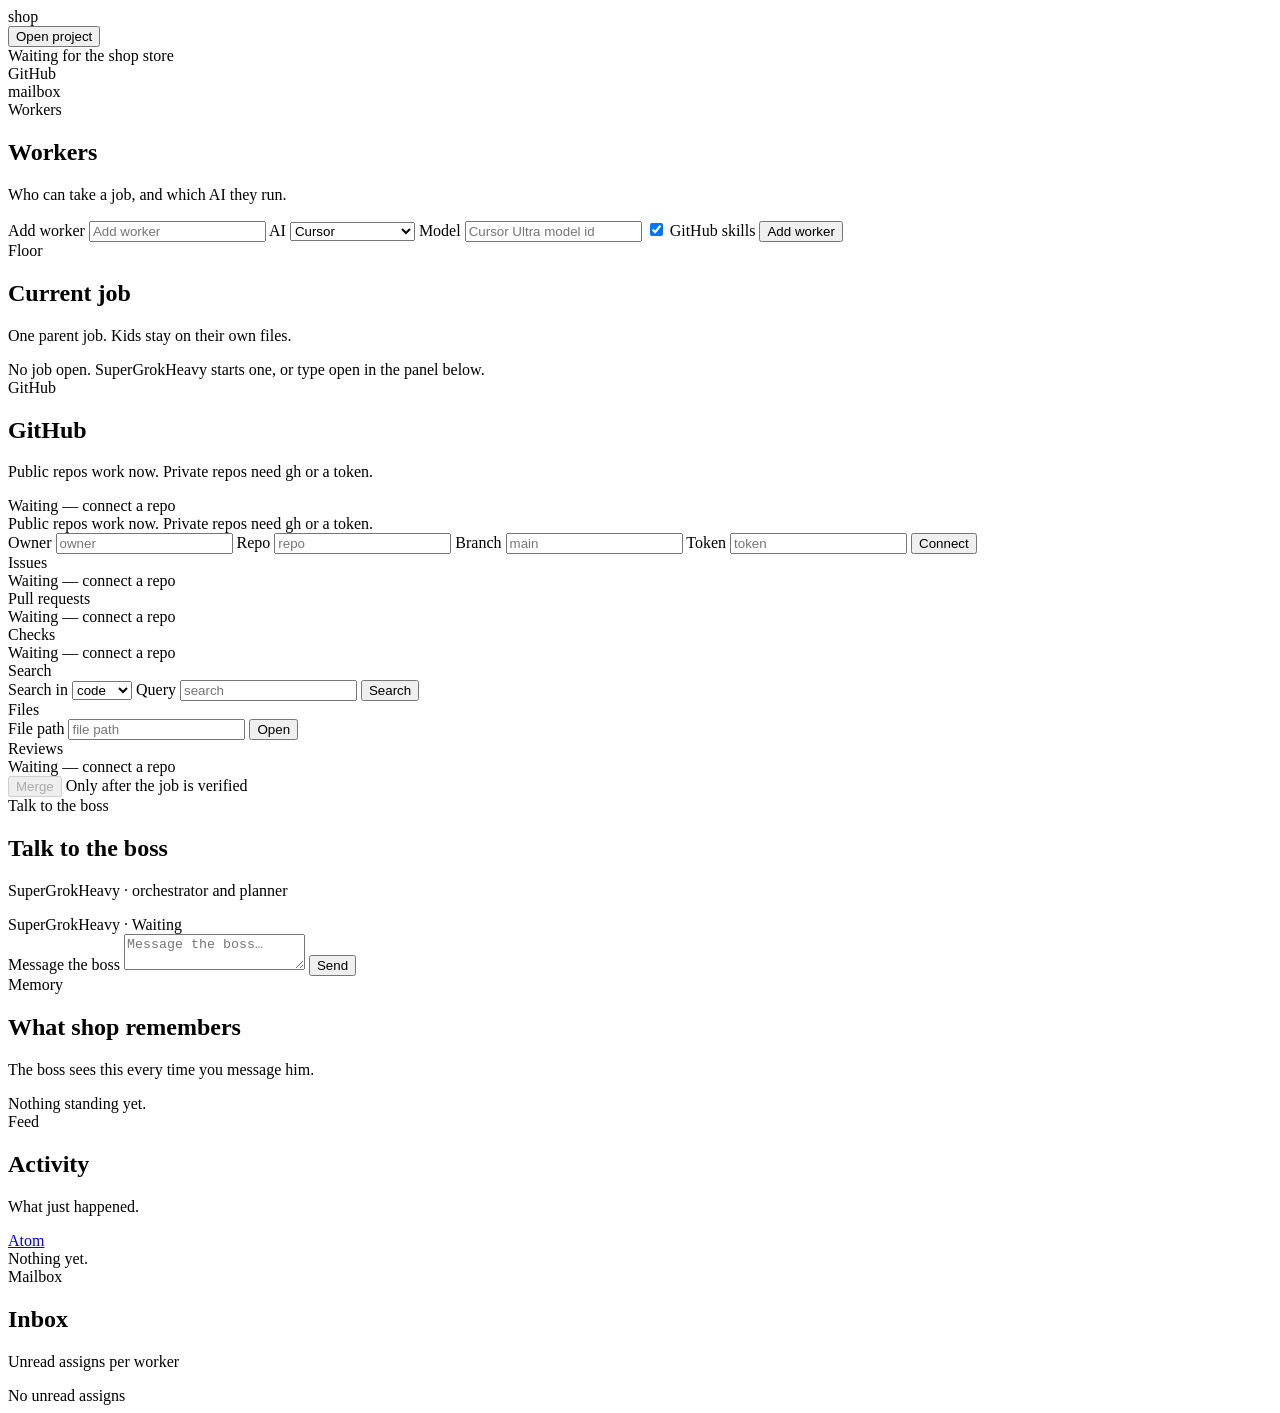
==== commit 77f4487f: "Seed the four default workers, shop-floor repo, and mailbox path. Empty roster on init/ui now enroll" ====
--- a/src/ui.html
+++ b/src/ui.html
@@ -63,7 +63,7 @@
             <option value="grok-build">SuperGrokHeavy</option>
           </select>
         </label>
-        <label class="sr">Model <input id="intelligence-model" name="model" placeholder="model id" autocomplete="off"></label>
+        <label class="sr">Model <input id="intelligence-model" name="model" placeholder="Cursor Ultra model id" autocomplete="off"></label>
         <label class="skills-toggle"><input type="checkbox" name="github_skills" value="1" checked> GitHub skills</label>
         <button type="submit">Add worker</button>
       </form>
@@ -290,12 +290,12 @@
     const skills = w.github_skills !== false;
     const reason = action === 'idle' ? '' : esc((w.action_reason || '').split(/\s+/).slice(0,8).join(' '));
     return `<div class="worker-line">
-      <span class="peer">${esc(w.peer)}</span>
+      <span class="peer">${esc(w.name || w.peer)} <span class="quiet">${esc(w.peer)}</span></span>
       <form class="intel" action="/workers/${encodeURIComponent(w.peer)}/intelligence" method="post">
         <label class="sr">AI
           <select name="backend" aria-label="AI">${BACKENDS.map(b => `<option value="${b}" ${intel.backend===b?'selected':''}>${aiWords(b)}</option>`).join('')}</select>
         </label>
-        <label class="sr">Model <input name="model" value="${esc(intel.model||'')}" placeholder="model id"></label>
+        <label class="sr">Model <input name="model" value="${esc(intel.model||'')}" placeholder="Cursor Ultra model id"></label>
       </form>
       <form class="skills" action="/workers/${encodeURIComponent(w.peer)}/github-skills" method="post">
         <label><input type="checkbox" name="enabled" value="1" ${skills?'checked':''}> GitHub skills</label>
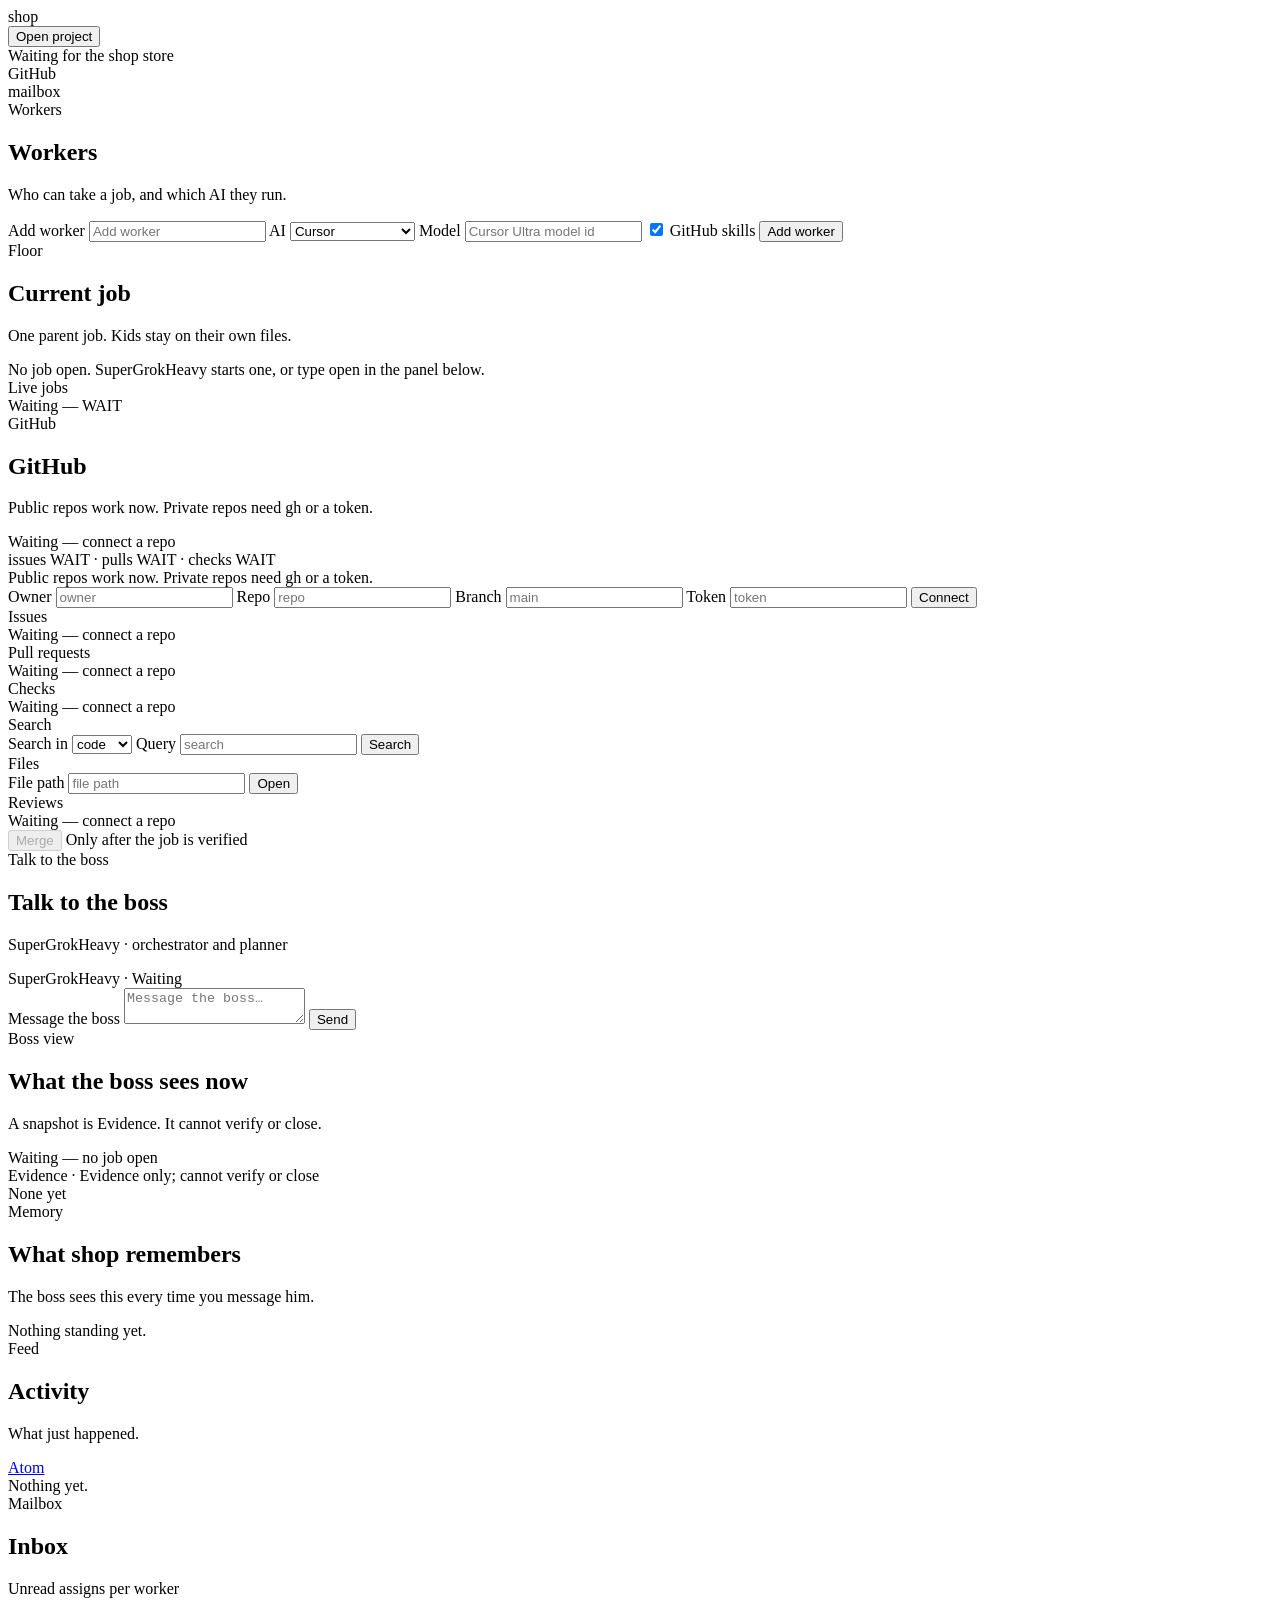
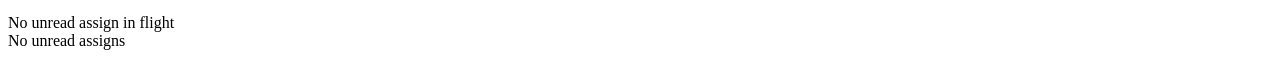
==== commit 4dcfd753: "Surface suite waits on the command center" ====
--- a/src/ui.html
+++ b/src/ui.html
@@ -73,6 +73,7 @@
         <span class="action-pill working">working</span>
         <span class="action-pill live">live</span>
         <span class="action-pill wait">wait</span>
+        <span class="action-pill dead">dead</span>
         <span class="action-pill bounced">bounced</span>
       </div>
     </section>
@@ -89,6 +90,7 @@
       <h2>GitHub</h2>
       <p class="help">Public repos work now. Private repos need gh or a token.</p>
       <div id="github-repo"></div>
+      <div id="github-counts"></div>
       <div id="github-auth"></div>
       <form id="github-connect">
         <label class="sr">Owner <input name="owner" placeholder="owner" autocomplete="off"></label>
@@ -144,6 +146,12 @@
           <button type="submit" id="send">Send</button>
         </form>
       </div>
+      <section id="boss-view">
+        <div class="label">Boss view</div>
+        <h2>What the boss sees now</h2>
+        <p class="help">A snapshot is Evidence. It cannot verify or close.</p>
+        <div id="boss-body"></div>
+      </section>
       <section id="memory">
         <div class="label">Memory</div>
         <h2>What shop remembers</h2>
@@ -165,6 +173,7 @@
     <div class="label">Mailbox</div>
     <h2>Inbox</h2>
     <p class="help">Unread assigns per worker</p>
+    <div id="mailbox-hold"></div>
     <div id="mailbox-peers"></div>
   </footer>
 </div>
@@ -195,11 +204,11 @@
 }
 function pillClass(action){
   const a = String(action||'wait').toLowerCase();
-  if (['idle','assigned','working','live','wait','bounced'].includes(a)) return a;
+  if (['idle','assigned','working','live','wait','dead','bounced'].includes(a)) return a;
   return 'wait';
 }
 function pillWord(action){
-  return ({idle:'Idle',assigned:'Assigned',working:'Working',live:'Live',wait:'Waiting',bounced:'Bounced'})[pillClass(action)] || 'Waiting';
+  return ({idle:'Idle',assigned:'Assigned',working:'Working',live:'Live',wait:'Waiting',dead:'Dead',bounced:'Bounced'})[pillClass(action)] || 'Waiting';
 }
 function aiWords(backend){
   return ({cursor:'Cursor','cursor-ultra':'Cursor Ultra','grok-ultra':'Grok Ultra','grok-bot':'Grok Bot','grok-build':'SuperGrokHeavy'})[backend] || backend || 'AI';
@@ -210,8 +219,43 @@
   if (/token|sign-in|auth|gh /i.test(s)) return 'Waiting for GitHub sign-in';
   if (/store/i.test(s)) return 'Waiting for the shop store';
   if (/not connected/i.test(s)) return 'Waiting — connect a repo';
+  if (/no process|missing pid|pid not/i.test(s)) return 'Waiting — no process yet';
+  if (/boss view/i.test(s)) return 'Waiting — boss view not written';
+  if (/no job open/i.test(s)) return 'Waiting — no job open';
   const t = s.replace(/^WAIT:\s*/i,'').trim();
   return t ? ('Waiting — ' + t) : 'Waiting';
+}
+function shownAction(action, pid){
+  const a = pillClass(action);
+  if (a === 'working' && pid == null) return 'wait';
+  return a;
+}
+function pidWords(pid, liveness, action){
+  if (pid != null) return 'pid ' + pid + (liveness ? ' ' + liveness : '');
+  if (pillClass(action) === 'assigned' || pillClass(action) === 'working') return 'Waiting — no process yet';
+  return '';
+}
+function jobLine(job){
+  const action = shownAction(job.action, job.pid);
+  const pid = pidWords(job.pid, job.pid_liveness, job.action);
+  return `<div class="job-line">
+    <span>${esc(job.parent_id)}/${esc(job.child_id)}</span>
+    <span>${esc(job.peer)}</span>
+    <span class="action-pill ${action}${action==='working'||action==='live'?' breathe':''}">${pillWord(action)}</span>
+    ${pid ? `<span class="quiet">${esc(pid)}</span>` : ''}
+  </div>`;
+}
+function renderJobs(data){
+  const w = waitOf(data);
+  const arr = asList(data);
+  if (arr) {
+    if (!arr.length) return '<div class="quiet">None yet</div>';
+    return arr.map(jobLine).join('');
+  }
+  return '<div class="quiet">' + esc(w ? waitWords(w) : 'Waiting') + '</div>';
+}
+function countOrWait(n){
+  return (n == null) ? '<span class="wait">WAIT</span>' : esc(String(n));
 }
 function eventSentence(e){
   const op = e && (e.title || e.op) || '';
@@ -231,7 +275,9 @@
     'mailbox WAIT': 'Mailbox was missing for an assign.',
     'merge blocked': 'Merge stayed blocked.',
     'merge allowed': 'Merge was recorded.',
-    'close': 'The parent job was closed.'
+    'close': 'The parent job was closed.',
+    'wait': 'A live process was waited on (Evidence only).',
+    'stop': 'A process was stopped explicitly.'
   };
   const base = map[op] || (op ? String(op) : 'Something was recorded.');
   return who ? base.replace(/\.$/, '') + ' (' + who + ').' : base;
@@ -274,6 +320,9 @@
   if (st.github && st.github.wait && /token|auth|sign-in/i.test(String(st.github.wait))) {
     extra += '<span class="action-pill wait">Waiting for GitHub sign-in</span>';
   }
+  (st.waits || []).slice(0, 4).forEach(w => {
+    extra += '<span class="action-pill wait">' + esc(waitWords(w)) + '</span>';
+  });
   gp.innerHTML = pill.outerHTML + extra;
 
   const proj = st.project || {};
@@ -285,10 +334,11 @@
   const roster = document.getElementById('worker-roster');
   const workers = st.workers || [];
   roster.innerHTML = workers.map(w => {
-    const action = pillClass(w.action);
+    const action = shownAction(w.action, w.pid);
     const intel = w.intelligence || {};
     const skills = w.github_skills !== false;
     const reason = action === 'idle' ? '' : esc((w.action_reason || '').split(/\s+/).slice(0,8).join(' '));
+    const pid = pidWords(w.pid, w.pid_liveness, w.action);
     return `<div class="worker-line">
       <span class="peer">${esc(w.name || w.peer)} <span class="quiet">${esc(w.peer)}</span></span>
       <form class="intel" action="/workers/${encodeURIComponent(w.peer)}/intelligence" method="post">
@@ -302,6 +352,7 @@
       </form>
       <span class="state">
         <span class="action-pill ${action}${action==='working'||action==='live'?' breathe':''}">${pillWord(action)}</span>
+        ${pid ? `<span class="pid">${esc(pid)}</span>` : ''}
         ${reason ? `<span class="reason">${reason}</span>` : ''}
       </span>
     </div>`;
@@ -312,11 +363,13 @@
   document.getElementById('merge-parent').value = verified ? verified.id : '';
   document.getElementById('merge-btn').disabled = !verified;
 
+  refreshMailbox(st);
+
   const box = document.getElementById('mailbox-peers');
-  if (st.mailbox && st.mailbox.wait) box.innerHTML = `<span class="wait">${esc(st.mailbox.wait)}</span>`;
+  if (st.mailbox && st.mailbox.wait) box.innerHTML = `<span class="wait">${esc(waitWords(st.mailbox.wait))}</span>`;
   else if (st.mailbox && st.mailbox.peers && st.mailbox.peers.length) {
     box.innerHTML = st.mailbox.peers.map(p => `<span>${esc(p.peer)} <b>${p.unread}</b></span>`).join('');
-  }   else box.innerHTML = '<span>No unread assigns</span>';
+  } else box.innerHTML = '<span>No unread assigns</span>';
 
   const feed = document.getElementById('feed-list');
   const events = st.events || [];
@@ -328,12 +381,17 @@
   refreshFloor();
   refreshSteer();
   refreshMemory();
+  refreshBoss();
   refreshProject();
 }
 
 async function refreshGithub(){
   const g = await j(selectedPull ? '/api/github?pull='+encodeURIComponent(selectedPull) : '/api/github');
   document.getElementById('github-repo').textContent = g.repo || 'Waiting — connect a repo';
+  document.getElementById('github-counts').innerHTML =
+    'issues ' + countOrWait(g.issue_count) +
+    ' · pulls ' + countOrWait(g.pr_count) +
+    ' · checks ' + countOrWait(g.check_count);
   document.getElementById('github-auth').innerHTML = g.authenticated
     ? '<div class="quiet">Signed in. Private repos are available.</div>'
     : '<div class="quiet">Public repos work now. Private repos need gh or a token.</div>';
@@ -361,8 +419,11 @@
   const f = await j('/api/floor');
   const floor = document.getElementById('floor-body');
   const cur = f.current;
+  const jobsHtml = '<div class="label">Live jobs</div>' + renderJobs(f.jobs);
+  const note = f.evidence_note ? '<div class="quiet">'+esc(f.evidence_note)+'</div>' : '';
   if (!cur) {
-    floor.innerHTML = '<div class="floor-headline">No job open. SuperGrokHeavy starts one, or type open in the panel below.</div>';
+    floor.innerHTML = '<div class="floor-headline">No job open. SuperGrokHeavy starts one, or type open in the panel below.</div>'
+      + jobsHtml + note;
     return;
   }
   const kids = (f.children||[]).map(c =>
@@ -371,7 +432,43 @@
   const chips = (f.claims||[]).flatMap(x => x.paths||[]).map(path => `<span class="chip">${esc(path)}</span>`).join('');
   floor.innerHTML = `<div class="floor-headline">${esc(cur.id)} <span class="floor-state">${esc(cur.state)}</span></div>
     <div class="label">Assigned work</div>${kids || '<div class="quiet">None yet</div>'}
-    <div class="label">Locked files</div>${chips?`<div class="chips">${chips}</div>`:'<div class="quiet">None yet</div>'}`;
+    <div class="label">Locked files</div>${chips?`<div class="chips">${chips}</div>`:'<div class="quiet">None yet</div>'}
+    ${jobsHtml}${note}`;
+}
+
+async function refreshMailbox(){
+  const mbx = await j('/api/mailbox');
+  const hold = document.getElementById('mailbox-hold');
+  if (mbx.observation && mbx.observation.wait) {
+    hold.innerHTML = '<span class="action-pill wait">' + esc(waitWords(mbx.observation.wait)) + '</span>';
+    return;
+  }
+  if (mbx.hold_in_flight) {
+    hold.innerHTML = '<span class="action-pill wait">HOLD</span><span class="quiet"> unread assign in flight; not PASS</span>';
+    return;
+  }
+  hold.innerHTML = '<span class="quiet">No unread assign in flight</span>';
+}
+
+async function refreshBoss(){
+  const b = await j('/api/boss');
+  const el = document.getElementById('boss-body');
+  if (b.WAIT) {
+    el.innerHTML = '<div class="quiet">' + esc(waitWords(b.WAIT)) + '</div>'
+      + '<div class="quiet">' + esc(b.note || 'A snapshot is Evidence. It cannot verify or close.') + '</div>';
+    return;
+  }
+  const cur = b.current;
+  const headline = cur ? (String(cur.id||'') + ' ' + String(cur.state||'')) : 'Waiting — no job open';
+  const kids = Array.isArray(b.children) ? b.children : [];
+  const kidHtml = kids.length
+    ? kids.map(c => `<div class="child-line"><span>${esc(c.id)}</span><span>${esc(c.state)}</span><span>${esc(c.peer)}</span></div>`).join('')
+    : '<div class="quiet">None yet</div>';
+  const cls = b.class || b.status || 'Evidence';
+  const screen = b.screen ? '<div class="boss-screen">' + esc(String(b.screen).slice(0, 800)) + '</div>' : '';
+  el.innerHTML = `<div class="boss-snap">${esc(headline)}</div>
+    <div class="quiet">${esc(cls)} · Evidence only; cannot verify or close</div>
+    ${kidHtml}${screen}`;
 }
 
 async function refreshSteer(){
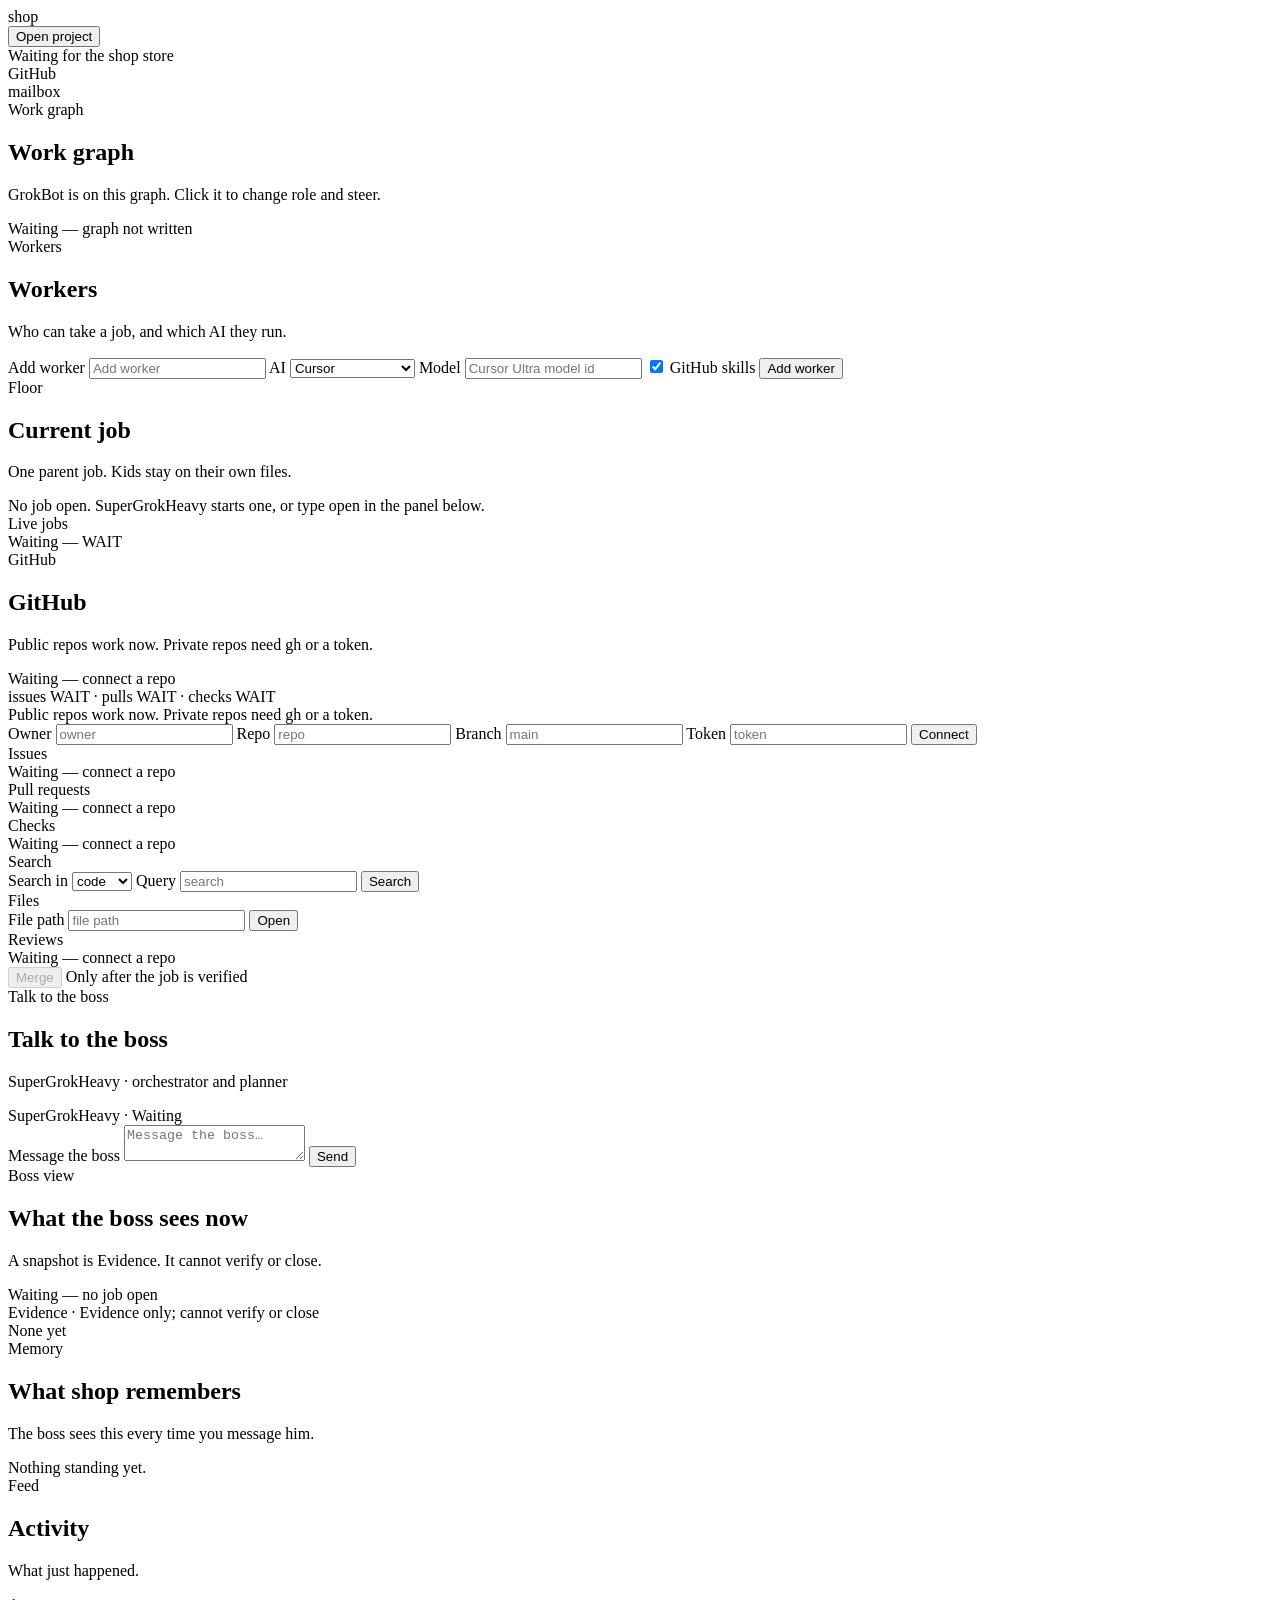
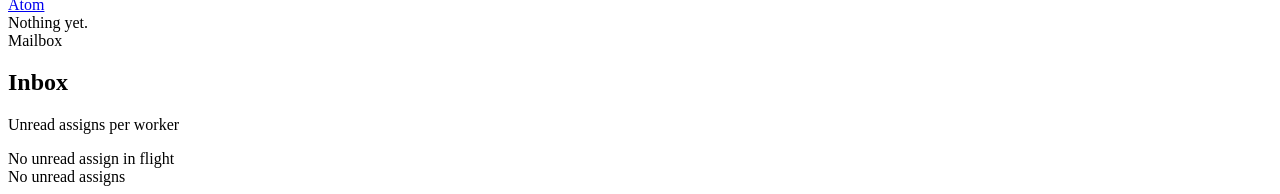
==== commit 6c1cd44c: "Embed a steerable GrokBot node on the command-center graph Add a permanent grok-bot node to the work" ====
--- a/src/ui.html
+++ b/src/ui.html
@@ -45,6 +45,39 @@
       <div id="github-repo-list"></div>
     </div>
   </div>
+
+  <section id="work-graph" class="grokbot-on" aria-label="Work graph">
+    <div class="graph-main">
+      <div class="label">Work graph</div>
+      <h2>Work graph</h2>
+      <p class="help">GrokBot is on this graph. Click it to change role and steer.</p>
+      <div id="graph-nodes">
+        <div class="graph-node-row">
+          <button type="button" class="graph-node steerable selected" data-id="grok-bot" id="grok-bot" aria-pressed="true">GrokBot</button>
+        </div>
+      </div>
+    </div>
+    <aside id="grokbot-dock">
+      <div class="label">GrokBot</div>
+      <h2>GrokBot</h2>
+      <p class="help">Role and last steer stay on disk. Missing file is orchestrator.</p>
+      <div id="grokbot-role-chips">
+        <button type="button" class="role-chip on" data-role="orchestrator">orchestrator</button>
+        <button type="button" class="role-chip" data-role="captain">captain</button>
+        <button type="button" class="role-chip" data-role="research">research</button>
+        <button type="button" class="role-chip" data-role="impl">impl</button>
+        <button type="button" class="role-chip" data-role="builder">builder</button>
+        <button type="button" class="role-chip" data-role="qa">qa</button>
+        <button type="button" class="role-chip" data-role="lander">lander</button>
+      </div>
+      <form id="grokbot-steer-form">
+        <label class="sr" for="grokbot-steer-input">Steer GrokBot</label>
+        <textarea id="grokbot-steer-input" name="steer" rows="2" autocomplete="off" placeholder="Steer GrokBot…"></textarea>
+        <button type="submit" id="grokbot-steer">Steer</button>
+      </form>
+      <div id="grokbot-steers"></div>
+    </aside>
+  </section>
 
   <div id="stage">
     <section id="workers">
@@ -298,6 +331,69 @@
 }
 
 let selectedPull = null;
+let selectedGraphId = 'grok-bot';
+const GROKBOT_ROLES = ['orchestrator','captain','research','impl','builder','qa','lander'];
+
+function setGrokbotDock(on){
+  const dock = document.getElementById('grokbot-dock');
+  dock.hidden = !on;
+  dock.classList.toggle('on', on);
+  document.getElementById('work-graph').classList.toggle('grokbot-on', on);
+}
+
+function renderGraph(g){
+  const box = document.getElementById('graph-nodes');
+  const nodes = Array.isArray(g && g.nodes) ? g.nodes : [];
+  const edges = Array.isArray(g && g.edges) ? g.edges : [];
+  if (!nodes.length) {
+    box.innerHTML = '<div class="quiet">Waiting — graph not written</div>';
+    return;
+  }
+  const edgeHtml = edges.map(e => {
+    const kind = esc(e.kind || 'edge');
+    return `<div class="graph-edge" data-kind="${kind}"><span class="graph-from">${esc(e.from)}</span><span class="graph-kind">${kind}</span><span class="graph-to">${esc(e.to)}</span></div>`;
+  }).join('');
+  const nodeHtml = nodes.map(n => {
+    const id = String(n.id || '');
+    const selected = id === selectedGraphId ? ' selected' : '';
+    const steerable = n.steerable ? ' steerable' : '';
+    const role = n.role ? `<span class="quiet">${esc(n.role)}</span>` : '';
+    const nid = id === 'grok-bot' ? ' id="grok-bot"' : '';
+    return `<button type="button" class="graph-node${steerable}${selected}" data-id="${esc(id)}"${nid} aria-pressed="${id===selectedGraphId?'true':'false'}">${esc(n.label || id)} ${role}</button>`;
+  }).join('');
+  const wait = g.wait ? '<div class="quiet">'+esc(waitWords(g.wait))+'</div>' : '';
+  box.innerHTML = wait + '<div class="graph-edges">'+edgeHtml+'</div><div class="graph-node-row">'+nodeHtml+'</div>';
+}
+
+function renderGrokbot(gb){
+  const roles = Array.isArray(gb && gb.roles) && gb.roles.length ? gb.roles : GROKBOT_ROLES;
+  const role = String((gb && gb.role) || 'orchestrator');
+  const chips = document.getElementById('grokbot-role-chips');
+  chips.innerHTML = roles.map(r => {
+    const on = r === role ? ' on' : '';
+    return `<button type="button" class="role-chip${on}" data-role="${esc(r)}">${esc(r)}</button>`;
+  }).join('');
+  const steers = Array.isArray(gb && gb.steers) ? gb.steers : [];
+  const last = steers.length ? steers[steers.length-1] : null;
+  const el = document.getElementById('grokbot-steers');
+  if (!last) {
+    el.innerHTML = '<div class="quiet">No steer yet</div>';
+    return;
+  }
+  el.innerHTML = '<div class="quiet">Last steer · '+esc(last.role || role)+'</div><div class="grokbot-last">'+esc(last.text || '')+'</div>';
+}
+
+async function refreshGraph(){
+  const g = await j('/api/graph');
+  renderGraph(g);
+  const hasGrok = Array.isArray(g.nodes) && g.nodes.some(n => n.id === 'grok-bot');
+  if (!hasGrok) selectedGraphId = selectedGraphId === 'grok-bot' ? '' : selectedGraphId;
+  setGrokbotDock(selectedGraphId === 'grok-bot');
+  if (selectedGraphId === 'grok-bot') {
+    const gb = await j('/api/grokbot');
+    renderGrokbot(gb);
+  }
+}
 
 async function refresh(){
   let st;
@@ -383,6 +479,7 @@
   refreshMemory();
   refreshBoss();
   refreshProject();
+  refreshGraph();
 }
 
 async function refreshGithub(){
@@ -453,22 +550,26 @@
 async function refreshBoss(){
   const b = await j('/api/boss');
   const el = document.getElementById('boss-body');
-  if (b.WAIT) {
-    el.innerHTML = '<div class="quiet">' + esc(waitWords(b.WAIT)) + '</div>'
+  const waitReason = b.WAIT || b.wait;
+  const cur = b.current;
+  const kids = Array.isArray(b.children) ? b.children : [];
+  if (waitReason && !cur && !kids.length && !b.screen) {
+    el.innerHTML = '<div class="quiet">' + esc(waitWords(waitReason)) + '</div>'
       + '<div class="quiet">' + esc(b.note || 'A snapshot is Evidence. It cannot verify or close.') + '</div>';
     return;
   }
-  const cur = b.current;
   const headline = cur ? (String(cur.id||'') + ' ' + String(cur.state||'')) : 'Waiting — no job open';
-  const kids = Array.isArray(b.children) ? b.children : [];
   const kidHtml = kids.length
     ? kids.map(c => `<div class="child-line"><span>${esc(c.id)}</span><span>${esc(c.state)}</span><span>${esc(c.peer)}</span></div>`).join('')
     : '<div class="quiet">None yet</div>';
   const cls = b.class || b.status || 'Evidence';
+  const waitHtml = waitReason
+    ? '<div class="quiet">' + esc(waitWords(waitReason)) + '</div>'
+    : '';
   const screen = b.screen ? '<div class="boss-screen">' + esc(String(b.screen).slice(0, 800)) + '</div>' : '';
   el.innerHTML = `<div class="boss-snap">${esc(headline)}</div>
     <div class="quiet">${esc(cls)} · Evidence only; cannot verify or close</div>
-    ${kidHtml}${screen}`;
+    ${waitHtml}${kidHtml}${screen}`;
 }
 
 async function refreshSteer(){
@@ -645,6 +746,35 @@
   document.getElementById('project-palette').hidden = true;
   refresh();
 });
+document.getElementById('graph-nodes').addEventListener('click', (e) => {
+  const node = e.target.closest('.graph-node');
+  if (!node) return;
+  selectedGraphId = node.getAttribute('data-id') || '';
+  refreshGraph();
+});
+document.getElementById('grokbot-role-chips').addEventListener('click', async (e) => {
+  const chip = e.target.closest('[data-role]');
+  if (!chip) return;
+  await j('/api/grokbot', { method:'POST', headers:{'Content-Type':'application/json'},
+    body: JSON.stringify({ role: chip.getAttribute('data-role') }) });
+  refreshGraph();
+});
+document.getElementById('grokbot-steer-form').addEventListener('submit', async (e) => {
+  e.preventDefault();
+  const input = document.getElementById('grokbot-steer-input');
+  const steer = input.value.trim();
+  if (!steer) return;
+  await j('/api/grokbot', { method:'POST', headers:{'Content-Type':'application/json'},
+    body: JSON.stringify({ steer }) });
+  input.value = '';
+  refreshGraph();
+});
+document.getElementById('grokbot-steer-input').addEventListener('keydown', (e) => {
+  if (e.key === 'Enter' && !e.shiftKey) {
+    e.preventDefault();
+    document.getElementById('grokbot-steer-form').requestSubmit();
+  }
+});
 document.getElementById('github-connect-picker').addEventListener('submit', async (e) => {
   e.preventDefault();
   const fd = new FormData(e.target);
